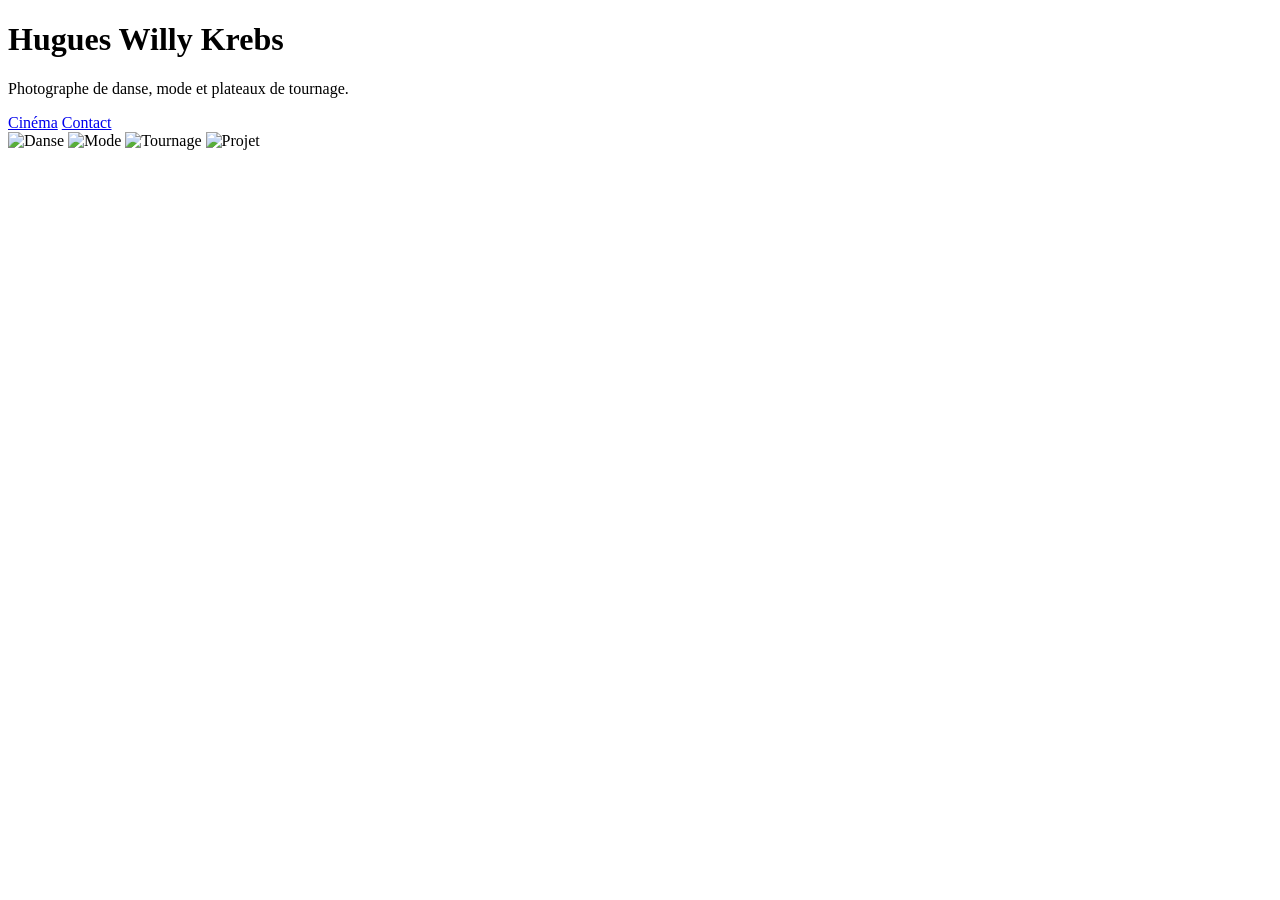
==== index.htm @ 086714f0 "Create index.htm" ====
<!DOCTYPE html>
<html lang="fr">
<head>
  <meta charset="UTF-8">
  <meta name="viewport" content="width=device-width, initial-scale=1.0">
  <title>Hugues Willy Krebs | Photographie</title>
  <link rel="stylesheet" href="style.css">
</head>
<body>
  <div class="container">
    <div class="text-column">
      <h1>Hugues Willy Krebs</h1>
      <p>Photographe de danse, mode et plateaux de tournage.</p>
      <div class="menu">
        <a href="#cinema">Cinéma</a>
        <a href="#contact">Contact</a>
      </div>
    </div>
    <div class="image-column">
      <img src="images/photo1.jpg" alt="Danse">
      <img src="images/photo2.jpg" alt="Mode">
      <img src="images/photo3.jpg" alt="Tournage">
      <img src="images/photo4.jpg" alt="Projet">
    </div>
  </div>
</body>
</html>
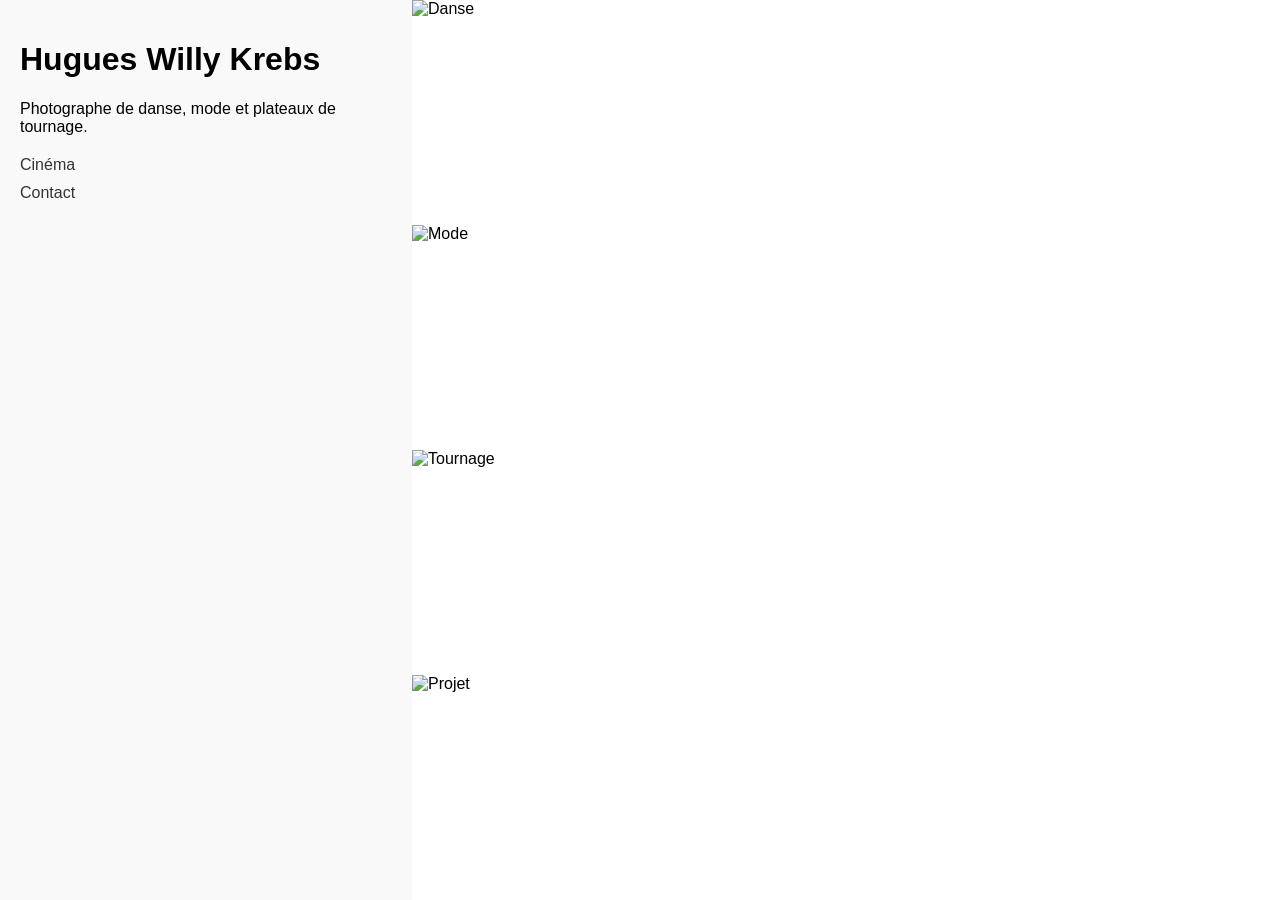
==== commit 03692077: "Update index.htm" ====
--- a/index.htm
+++ b/index.htm
@@ -2,7 +2,65 @@
 <html lang="fr">
 <head>
   <meta charset="UTF-8">
-  <meta name="viewport" content="width=device-width, initial-scale=1.0">
+	<meta name="viewport" content="width=device-width, initial-scale=1, maximum-scale=1, user-scalable=0" />
+  <link rel="shortcut icon" href="http://www.A DEFINIR.png" />
+  <meta name='robots' content='index, follow, max-image-preview:large, max-snippet:-1, max-video-preview:-1' />
+
+	<!-- This site is optimized with the Yoast SEO plugin v23.3 - https://yoast.com/wordpress/plugins/seo/ -->
+	<title>Hugues Willy Krebs - Photographe de danse, de mode et de portraits</title>
+	<meta name="description" content="Découvrez le site internet de Hugues Willy Krebs. Hugues Willy Krebs est photographe de la danse, du vêtement, du mouvement et du portrait." />
+	<link rel="canonical" href="http://www.A DEFINIR/" />
+	<meta property="og:locale" content="fr_FR" />
+	<meta property="og:type" content="website" />
+	<meta property="og:title" content="Hugues Willy Krebs - Photographe de danse, de mode et de portraits" />
+	<meta property="og:description" content="Découvrez le site internet de Hugues Willy Krebs. Hugues Willy Krebs est photographe de la danse, du vêtement, du mouvement et du portrait." />
+	<meta property="og:url" content="http://www.A DEFINIR/" />
+	<meta property="og:site_name" content="Hugues Willy Krebs" />
+	<meta property="article:publisher" content="http://www.facebook.com/hwk" />
+	<meta property="article:modified_time" content="2026-05-04T12:51:14+00:00" />
+	<meta name="twitter:card" content="summary_large_image" />
+  
+	<script type="application/ld+json">
+  {
+    "@context": "https://schema.org",
+    "@graph": [
+      {
+        "@type": "WebPage",
+        "@id": "https://hugues-willy-krebs.github.io/",
+        "url": "https://hugues-willy-krebs.github.io/",
+        "name": "Hugues Willy Krebs - Photographe de danse, de mode et de portraits",
+        "isPartOf": {"@id": "https://hugues-willy-krebs.github.io/#website"},
+        "datePublished": "2026-05-11T14:12:00+00:00",
+        "dateModified": "2026-05-14T12:00:00+00:00",
+        "description": "Découvrez le site internet de Hugues Willy Krebs. Photographe de la danse, du vêtement, du mouvement et du portrait.",
+        "breadcrumb": {"@id": "https://hugues-willy-krebs.github.io/#breadcrumb"},
+        "inLanguage": "fr-FR",
+        "potentialAction": [{"@type": "ReadAction", "target": ["https://hugues-willy-krebs.github.io/"]}]
+      },
+      {
+        "@type": "BreadcrumbList",
+        "@id": "https://hugues-willy-krebs.github.io/#breadcrumb",
+        "itemListElement": [{"@type": "ListItem", "position": 1, "name": "Accueil"}]
+      },
+      {
+        "@type": "WebSite",
+        "@id": "https://hugues-willy-krebs.github.io/#website",
+        "url": "https://hugues-willy-krebs.github.io/",
+        "name": "Hugues Willy Krebs",
+        "description": "Photographe spécialisé en danse, mode et plateaux de tournage.",
+        "potentialAction": [
+          {
+            "@type": "SearchAction",
+            "target": {"@type": "EntryPoint", "urlTemplate": "https://hugues-willy-krebs.github.io/?s={search_term_string}"},
+            "query-input": "required name=search_term_string"
+          }
+        ],
+        "inLanguage": "fr-FR"
+      }
+    ]
+  }
+  </script>
+  
   <title>Hugues Willy Krebs | Photographie</title>
   <link rel="stylesheet" href="style.css">
 </head>
--- a/style.css
+++ b/style.css
@@ -0,0 +1,43 @@
+body, html {
+  margin: 0;
+  padding: 0;
+  font-family: Arial, sans-serif;
+}
+
+.container {
+  display: flex;
+  height: 100vh;
+}
+
+.text-column {
+  width: 30%;
+  padding: 20px;
+  background: #f9f9f9;
+  overflow-y: auto;
+}
+
+.image-column {
+  width: 70%;
+  display: flex;
+  flex-direction: column;
+  height: 100vh;
+  overflow-y: scroll;
+  scroll-snap-type: y mandatory;
+}
+
+.image-column img {
+  width: 100%;
+  height: 100vh;
+  object-fit: cover;
+  scroll-snap-align: start;
+}
+
+.menu {
+  margin-top: 20px;
+}
+.menu a {
+  display: block;
+  margin: 10px 0;
+  text-decoration: none;
+  color: #333;
+}
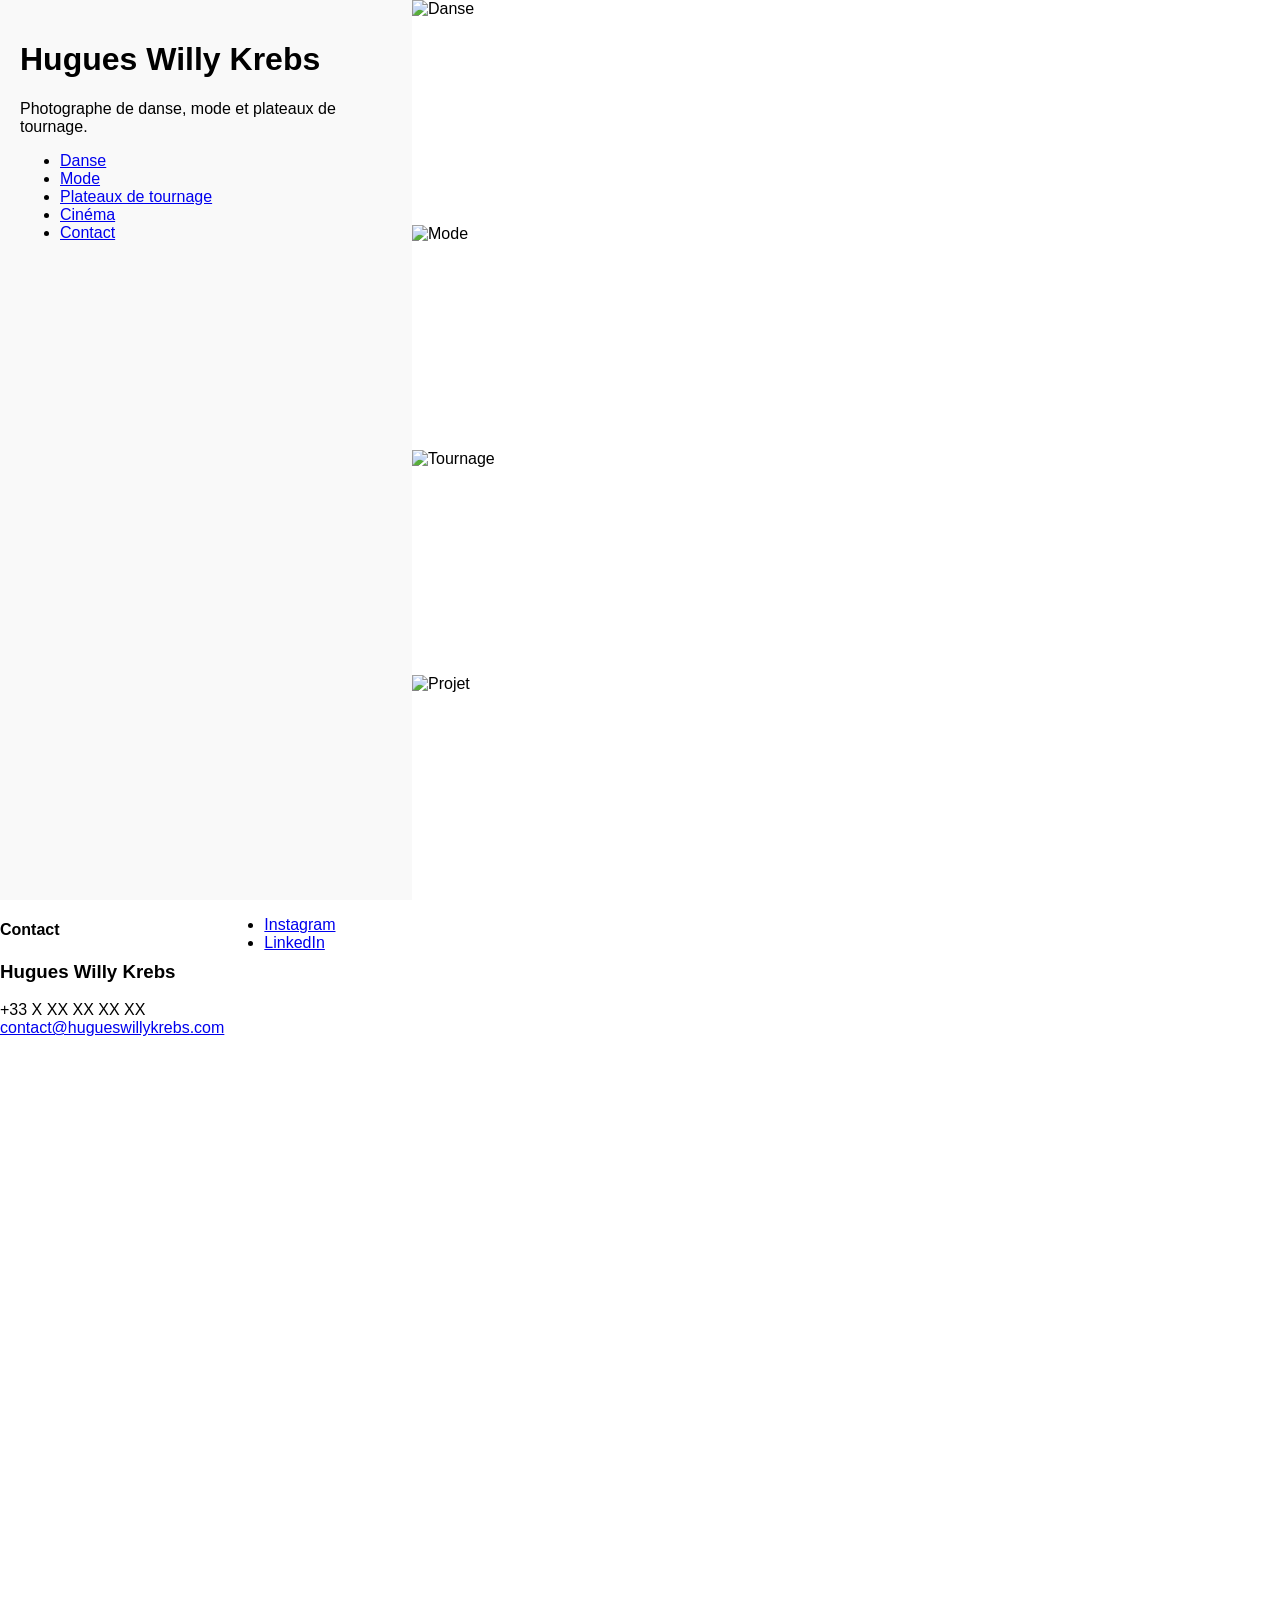
==== commit 1ab199ed: "Update index.htm" ====
--- a/index.htm
+++ b/index.htm
@@ -69,10 +69,15 @@
     <div class="text-column">
       <h1>Hugues Willy Krebs</h1>
       <p>Photographe de danse, mode et plateaux de tournage.</p>
-      <div class="menu">
-        <a href="#cinema">Cinéma</a>
-        <a href="#contact">Contact</a>
-      </div>
+	  <nav aria-label="Menu principal">
+  	    <ul class="main-menu">
+    	  <li><a href="#mouvement">Danse</a></li>
+    	  <li><a href="#mode">Mode</a></li>
+    	  <li><a href="#plateaux">Plateaux de tournage</a></li>
+    	  <li><a href="#cinema">Cinéma</a></li>
+    	  <li><a href="#contact">Contact</a></li>
+  		</ul>
+	  </nav>
     </div>
     <div class="image-column">
       <img src="images/photo1.jpg" alt="Danse">
@@ -81,5 +86,37 @@
       <img src="images/photo4.jpg" alt="Projet">
     </div>
   </div>
+
+	
+<footer id="footer">
+  <div class="container">
+    <!-- Section Contact -->
+    <div class="footer-section">
+      <h4>Contact</h4>
+      <div class="contact-info">
+        <h3>Hugues Willy Krebs</h3>
+        <p>
+          +33 X XX XX XX XX<br />
+          <a href="mailto:contact@hugueswillykrebs.com">contact@hugueswillykrebs.com</a>
+        </p>
+      </div>
+    </div>
+
+    <!-- Section Copyright 
+    <div class="footer-bottom">
+      <div class="copyright">
+        <p>&copy; 2026 Hugues Willy Krebs. Site web : <a href="#" target="_blank">Votre Nom</a></p>
+      </div> -->
+      <!-- Section Réseaux Sociaux (optionnelle) -->
+      <div class="social-links">
+        <ul class="social">
+          <li><a href="#" aria-label="Instagram">Instagram</a></li>
+          <li><a href="#" aria-label="LinkedIn">LinkedIn</a></li>
+        </ul>
+      </div>
+    </div>
+  </div>
+</footer>
+
 </body>
 </html>
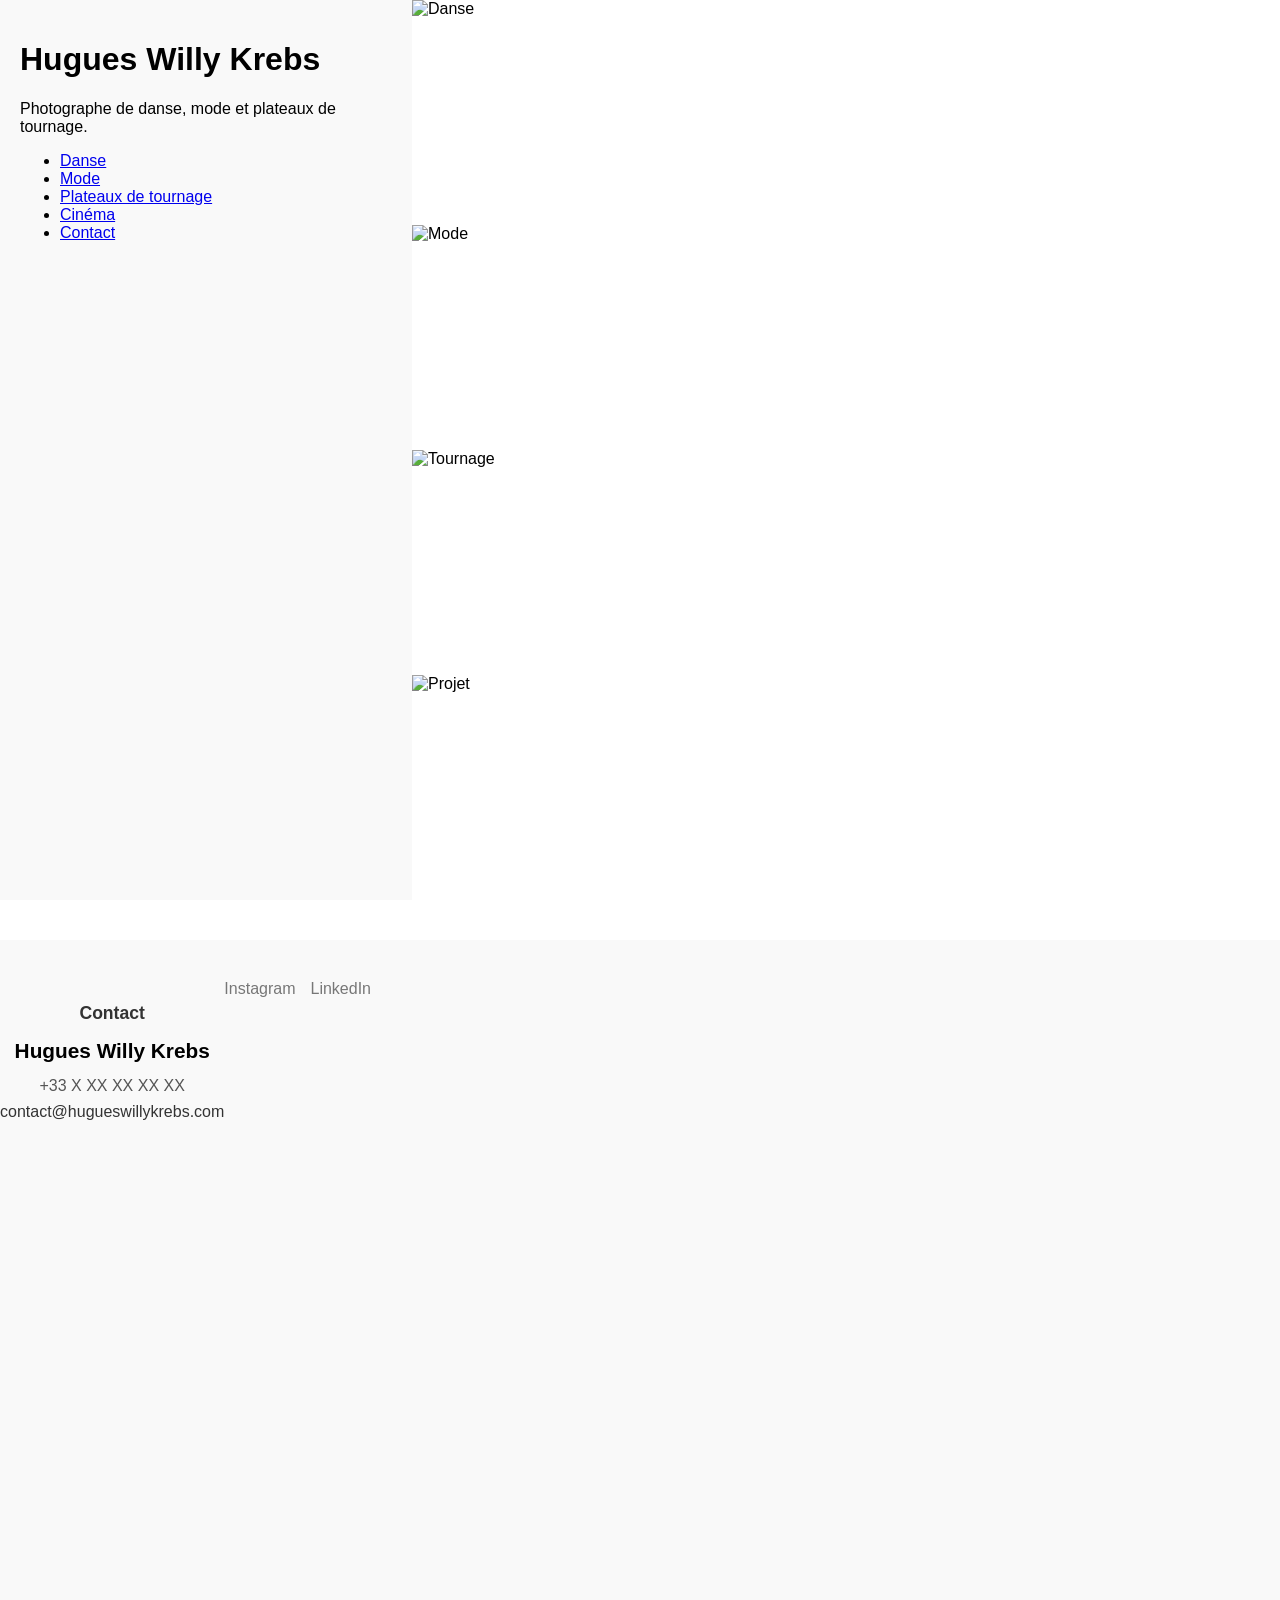
==== commit 8aa1b6d1: "Update index.htm" ====
--- a/index.htm
+++ b/index.htm
@@ -74,7 +74,7 @@
     	  <li><a href="#mouvement">Danse</a></li>
     	  <li><a href="#mode">Mode</a></li>
     	  <li><a href="#plateaux">Plateaux de tournage</a></li>
-    	  <li><a href="#cinema">Cinéma</a></li>
+    	  <li><a href="cinema.htm">Cinéma</a></li>
     	  <li><a href="#contact">Contact</a></li>
   		</ul>
 	  </nav>
--- a/style.css
+++ b/style.css
@@ -41,3 +41,82 @@
   text-decoration: none;
   color: #333;
 }
+
+/* --- Footer --- */
+#footer {
+  background: #f9f9f9;
+  padding: 40px 0 20px;
+  margin-top: 40px;
+}
+
+.footer-section {
+  text-align: center;
+  margin-bottom: 30px;
+}
+
+.footer-section h4 {
+  margin-bottom: 15px;
+  font-size: 1.1em;
+  color: #333;
+}
+
+.contact-info h3 {
+  margin: 0 0 10px;
+  font-size: 1.3em;
+  color: #000;
+}
+
+.contact-info p {
+  margin: 0;
+  line-height: 1.6;
+  color: #555;
+}
+
+.contact-info a {
+  color: #333;
+  text-decoration: none;
+}
+
+.contact-info a:hover {
+  text-decoration: underline;
+}
+
+.footer-bottom {
+  display: flex;
+  justify-content: space-between;
+  align-items: center;
+  padding-top: 20px;
+  border-top: 1px solid #eee;
+  font-size: 0.9em;
+  color: #777;
+}
+
+.copyright p {
+  margin: 0;
+}
+
+.social-links ul.social {
+  list-style: none;
+  padding: 0;
+  margin: 0;
+  display: flex;
+  gap: 15px;
+}
+
+.social-links ul.social li a {
+  color: #777;
+  text-decoration: none;
+}
+
+.social-links ul.social li a:hover {
+  color: #000;
+}
+
+/* --- Adaptation pour mobile --- */
+@media (max-width: 768px) {
+  .footer-bottom {
+    flex-direction: column;
+    gap: 15px;
+    text-align: center;
+  }
+}
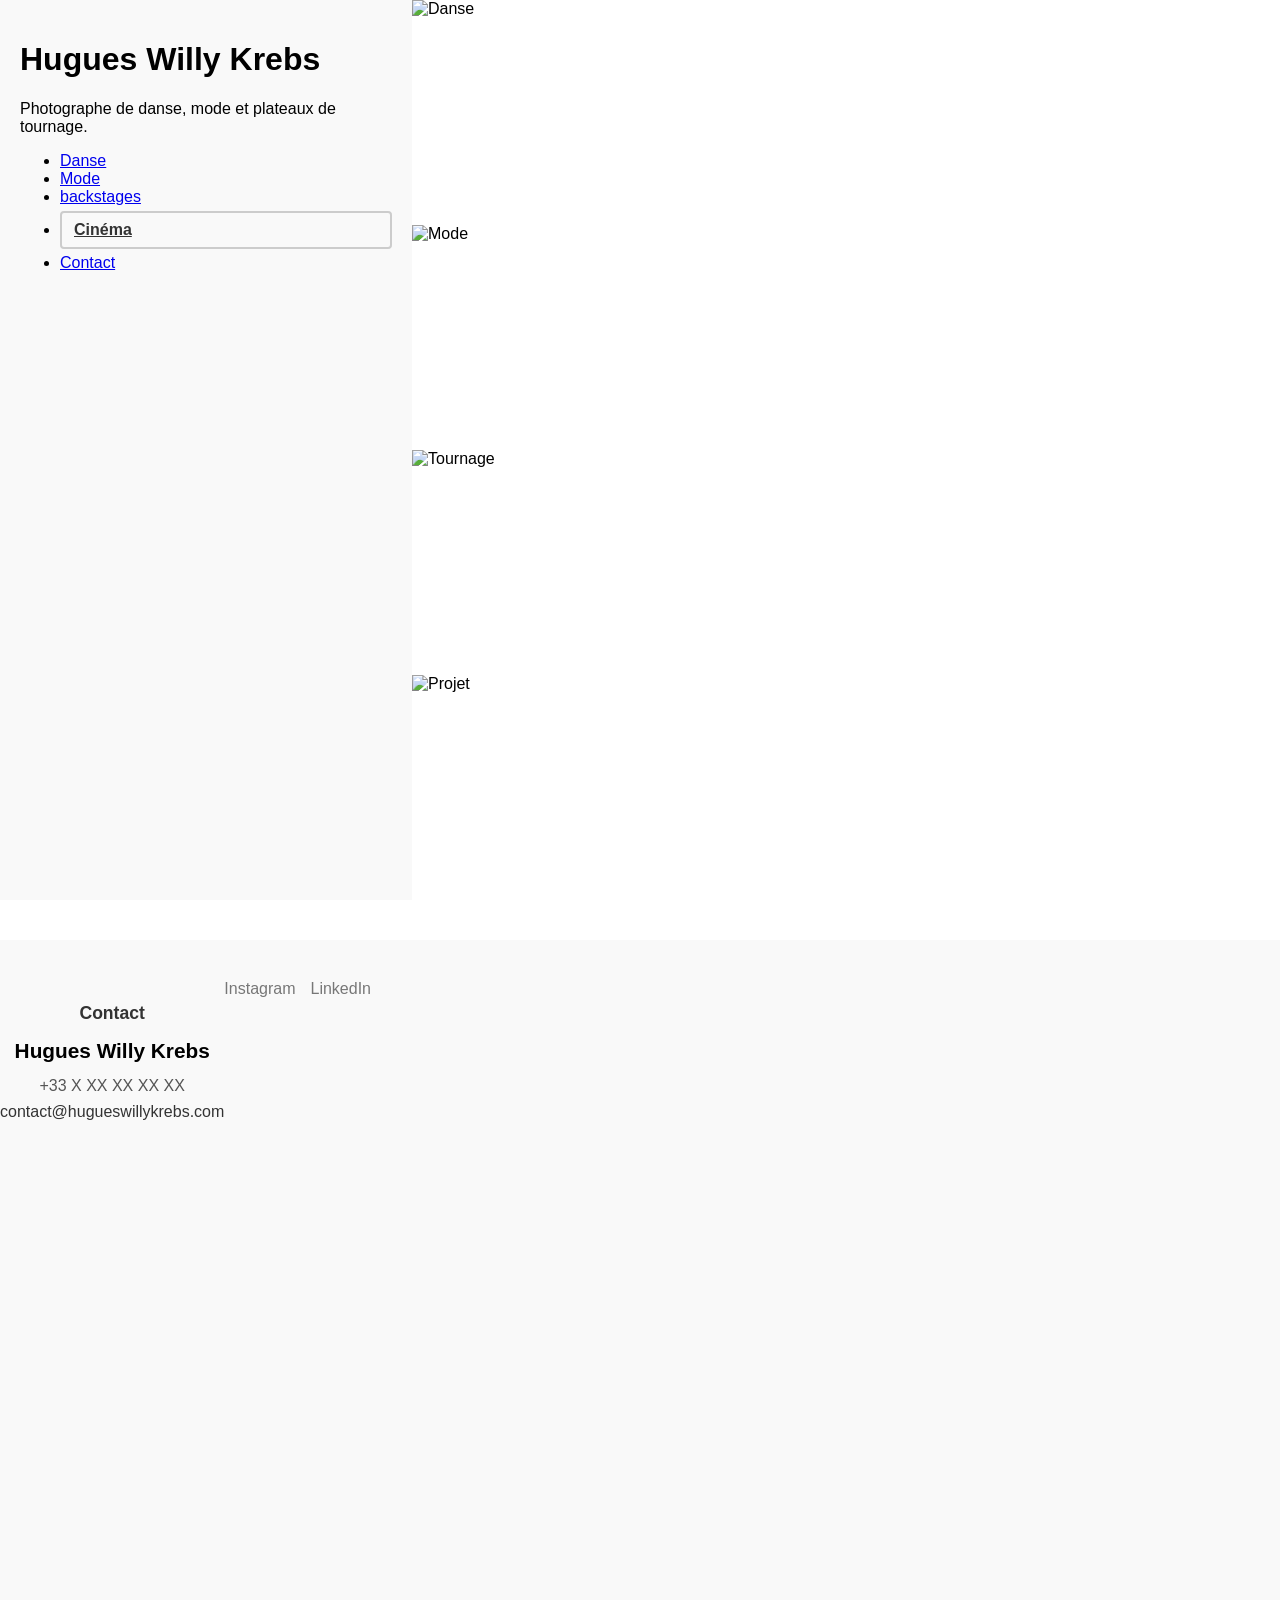
==== commit 4e0d49d8: "Update index.htm" ====
--- a/index.htm
+++ b/index.htm
@@ -3,18 +3,17 @@
 <head>
   <meta charset="UTF-8">
 	<meta name="viewport" content="width=device-width, initial-scale=1, maximum-scale=1, user-scalable=0" />
-  <link rel="shortcut icon" href="http://www.A DEFINIR.png" />
+  <link rel="shortcut icon" href="http://www.hugueswillykrebs.com/A DEFINIR.png" />
   <meta name='robots' content='index, follow, max-image-preview:large, max-snippet:-1, max-video-preview:-1' />
 
-	<!-- This site is optimized with the Yoast SEO plugin v23.3 - https://yoast.com/wordpress/plugins/seo/ -->
-	<title>Hugues Willy Krebs - Photographe de danse, de mode et de portraits</title>
-	<meta name="description" content="Découvrez le site internet de Hugues Willy Krebs. Hugues Willy Krebs est photographe de la danse, du vêtement, du mouvement et du portrait." />
-	<link rel="canonical" href="http://www.A DEFINIR/" />
+	<title>Hugues Willy Krebs - Photographe de danse, de mode et de portraits ; cinéaste de fictions</title>
+	<meta name="description" content="Découvrez le site internet de Hugues Willy Krebs. Hugues Willy Krebs est photographe de la danse, du vêtement, du mouvement et du portrait ; il est également réalisateur de fictions." />
+	<link rel="canonical" href="http://www.hugueswillykrebs.com/" />
 	<meta property="og:locale" content="fr_FR" />
 	<meta property="og:type" content="website" />
 	<meta property="og:title" content="Hugues Willy Krebs - Photographe de danse, de mode et de portraits" />
 	<meta property="og:description" content="Découvrez le site internet de Hugues Willy Krebs. Hugues Willy Krebs est photographe de la danse, du vêtement, du mouvement et du portrait." />
-	<meta property="og:url" content="http://www.A DEFINIR/" />
+	<meta property="og:url" content="http://www.hugueswillykrebs.com/" />
 	<meta property="og:site_name" content="Hugues Willy Krebs" />
 	<meta property="article:publisher" content="http://www.facebook.com/hwk" />
 	<meta property="article:modified_time" content="2026-05-04T12:51:14+00:00" />
@@ -26,32 +25,32 @@
     "@graph": [
       {
         "@type": "WebPage",
-        "@id": "https://hugues-willy-krebs.github.io/",
-        "url": "https://hugues-willy-krebs.github.io/",
+        "@id": "https://www.hugueswillykrebs.com/",
+        "url": "https://www.hugueswillykrebs.com/",
         "name": "Hugues Willy Krebs - Photographe de danse, de mode et de portraits",
-        "isPartOf": {"@id": "https://hugues-willy-krebs.github.io/#website"},
+        "isPartOf": {"@id": "https://www.hugueswillykrebs.com/#website"},
         "datePublished": "2026-05-11T14:12:00+00:00",
         "dateModified": "2026-05-14T12:00:00+00:00",
         "description": "Découvrez le site internet de Hugues Willy Krebs. Photographe de la danse, du vêtement, du mouvement et du portrait.",
-        "breadcrumb": {"@id": "https://hugues-willy-krebs.github.io/#breadcrumb"},
+        "breadcrumb": {"@id": "https://www.hugueswillykrebs.com/#breadcrumb"},
         "inLanguage": "fr-FR",
-        "potentialAction": [{"@type": "ReadAction", "target": ["https://hugues-willy-krebs.github.io/"]}]
+        "potentialAction": [{"@type": "ReadAction", "target": ["https://www.hugueswillykrebs.com/"]}]
       },
       {
         "@type": "BreadcrumbList",
-        "@id": "https://hugues-willy-krebs.github.io/#breadcrumb",
+        "@id": "https://www.hugueswillykrebs.com/#breadcrumb",
         "itemListElement": [{"@type": "ListItem", "position": 1, "name": "Accueil"}]
       },
       {
         "@type": "WebSite",
-        "@id": "https://hugues-willy-krebs.github.io/#website",
-        "url": "https://hugues-willy-krebs.github.io/",
+        "@id": "https://www.hugueswillykrebs.com/#website",
+        "url": "https://www.hugueswillykrebs.com/",
         "name": "Hugues Willy Krebs",
         "description": "Photographe spécialisé en danse, mode et plateaux de tournage.",
         "potentialAction": [
           {
             "@type": "SearchAction",
-            "target": {"@type": "EntryPoint", "urlTemplate": "https://hugues-willy-krebs.github.io/?s={search_term_string}"},
+            "target": {"@type": "EntryPoint", "urlTemplate": "https://www.hugueswillykrebs.com/?s={search_term_string}"},
             "query-input": "required name=search_term_string"
           }
         ],
@@ -73,7 +72,7 @@
   	    <ul class="main-menu">
     	  <li><a href="#mouvement">Danse</a></li>
     	  <li><a href="#mode">Mode</a></li>
-    	  <li><a href="#plateaux">Plateaux de tournage</a></li>
+    	  <li><a href="#plateaux">backstages</a></li>
     	  <li><a href="cinema.htm">Cinéma</a></li>
     	  <li><a href="#contact">Contact</a></li>
   		</ul>
@@ -102,12 +101,6 @@
       </div>
     </div>
 
-    <!-- Section Copyright 
-    <div class="footer-bottom">
-      <div class="copyright">
-        <p>&copy; 2026 Hugues Willy Krebs. Site web : <a href="#" target="_blank">Votre Nom</a></p>
-      </div> -->
-      <!-- Section Réseaux Sociaux (optionnelle) -->
       <div class="social-links">
         <ul class="social">
           <li><a href="#" aria-label="Instagram">Instagram</a></li>
--- a/style.css
+++ b/style.css
@@ -41,6 +41,30 @@
   text-decoration: none;
   color: #333;
 }
+
+/* Effet au survol */
+.main-menu li:nth-child(4) {
+  border: 2px solid #ccc;
+  padding: 8px 12px;
+  border-radius: 4px;
+  margin: 5px 0;
+  transition: all 0.3s ease;
+}
+
+.main-menu li:nth-child(4):hover {
+  background: #333; /* Fond noir au survol */
+  border-color: #333;
+}
+
+.main-menu li:nth-child(4) a {
+  color: #333;
+  font-weight: bold;
+}
+
+.main-menu li:nth-child(4):hover a {
+  color: #fff; /* Texte blanc au survol */
+}
+
 
 /* --- Footer --- */
 #footer {
